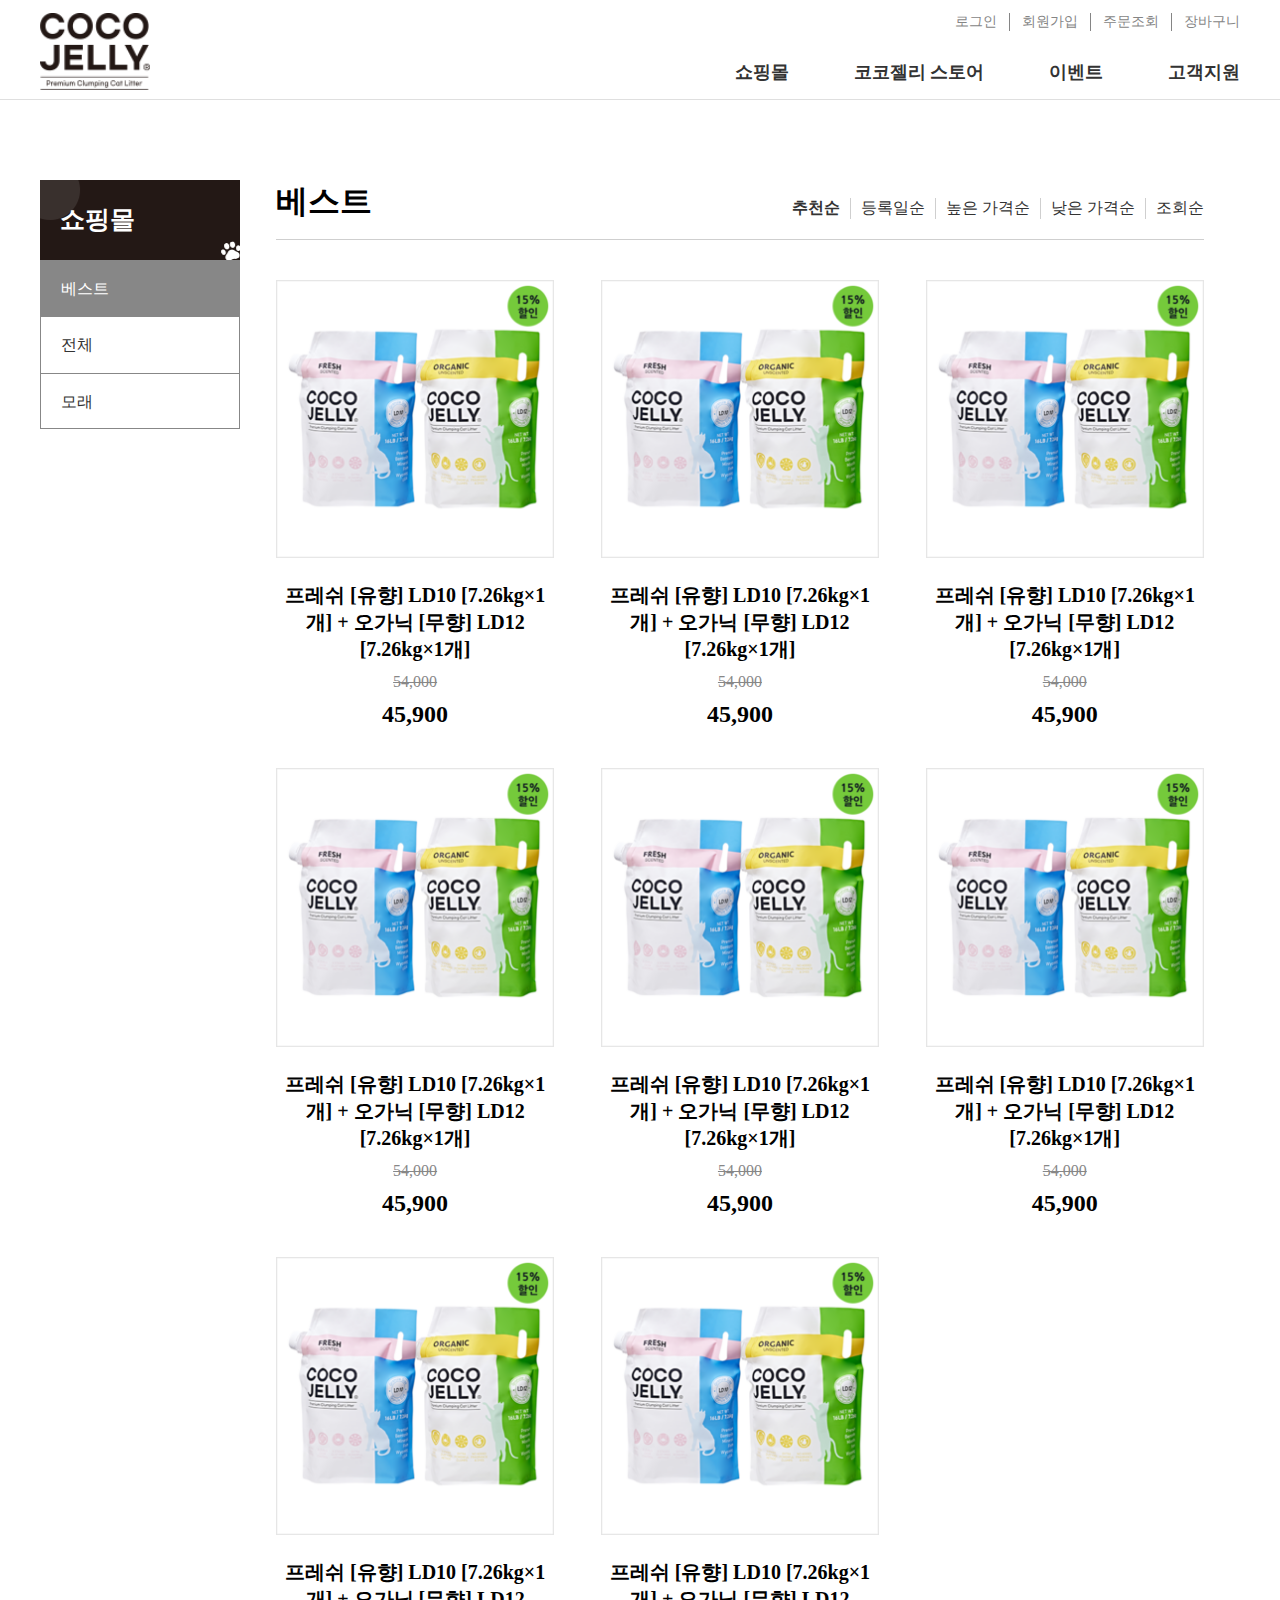
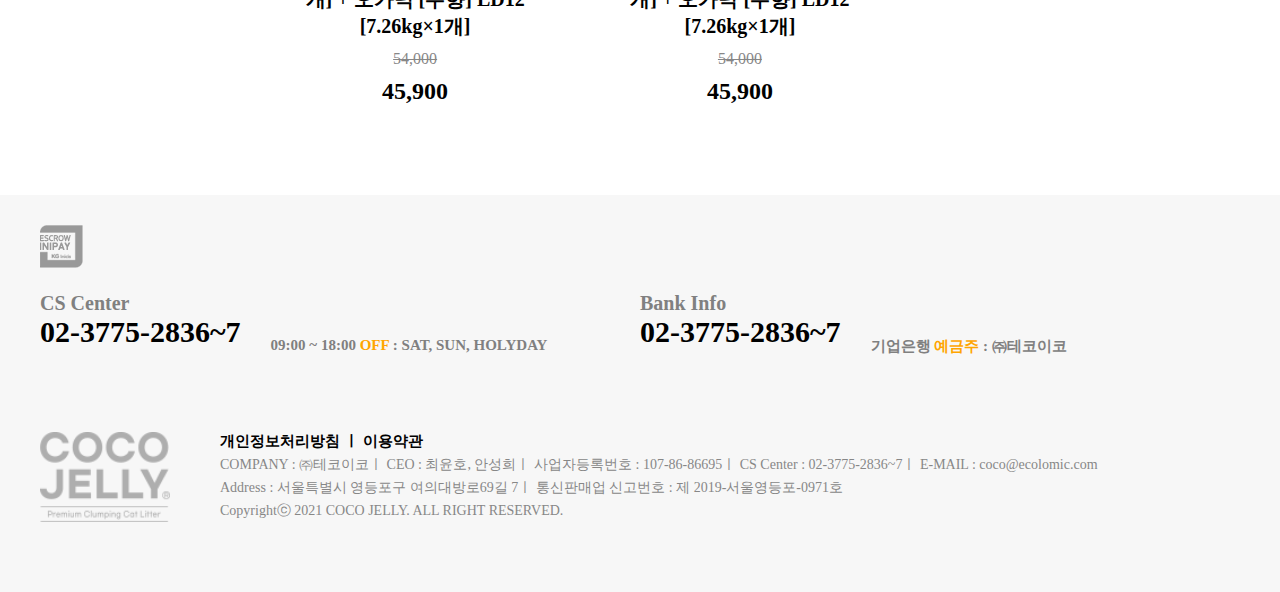
==== sub1.html @ 8d36a0b7 "Initial commit" ====
<!DOCTYPE html>
<html lang="ko">
<head>
    <meta charset="UTF-8">
    <meta http-equiv="X-UA-Compatible" content="IE=edge">
    <meta name="viewport" content="width=device-width, initial-scale=1.0">
    <title>Document</title>
    <link rel="stylesheet" href="css/sub1.css">
    <link rel="stylesheet" href="css/common.css">
    <script src="https://ajax.aspnetcdn.com/ajax/jQuery/jquery-3.6.0.min.js"></script>
</head>
<body>
    <!-- 헤더 -->
    <header>
        <div class="header_Outside">
            <!-- 로고 및 메뉴 -->
            <div class="logo_Outside">
                <h1><a href="index.html"><img class="logo" src="img/헤더/header_logo.png" alt=""></a></h1>
            </div>

            <nav>
                <!-- 로그인 -->
                <div class="log">
                    <ul class="log_button">
                        <li><a href="#">로그인</a></li>
                        <li><a href="#">회원가입</a></li>
                        <li><a href="#">주문조회</a></li>
                        <li><a href="#">장바구니</a></li>
                    </ul>
                </div>

                <!-- 메인 nav -->
                <div class="main_nav">
                    <a href="#" class="cart">
                        <img src="img/헤더/basket_mini.png" alt="cart">
                    </a>
                    <img class="Mobile_nav" src="img/헤더/icon_menu.png" alt="">
                    <ul class="main_nav_button">
                        <li class="Shoppingmall_button"><a href="#">쇼핑몰</a></li>
                        <li class="Story_button"><a href="#">코코젤리 스토어</a></li>
                        <li class="Event_button"><a href="#">이벤트</a></li>
                        <li class="client_button"><a href="#">고객지원</a></li>
                    </ul>
                </div>
            </nav>
        </div>
        <div class="sub_nav_Outside">
            <div class="sub_nav">
                <ul class="Shoppingmall">
                    <li><a href="#">베스트</a></li>
                    <li><a href="#">전체</a></li>
                    <li><a href="#">모래</a></li>
                </ul>
                <ul class="Story">
                    <li><a href="#">브랜드 소개</a></li>
                    <li><a href="#">제품 소개</a></li>
                </ul>
                <ul class="Event">
                    <li><a href="#">진행중인 이벤트</a></li>
                    <li><a href="#">지난 이벤트</a></li>
                </ul>
                <ul class="client">
                    <li><a href="#">공지사항</a></li>
                    <li><a href="#">FAQ</a></li>
                    <li><a href="#">Q&A</a></li>
                </ul>
            </div>
        </div>
        <div class="Mobile_subnav_bg">
            
        </div>
        <div class="Mobile_subnav">
            <div class="Mobile_subnav_header">
                <p>회원님 환영합니다</p><button><img src="img/헤더/icon_close.png" alt="닫기"></button>
            </div>
            <div class="Mobile_log">
                <ul>
                    <!-- 로그인 -->
                    <li><a href="#">로그인</a></li>
                    <!-- 회원가입 -->
                    <li><a href="#">회원가입</a></li>
                    <!-- 주문조회 -->
                    <li><a href="#">주문조회</a></li>
                    <!-- 장바구니 -->
                    <li><a href="#">장바구니</a></li>
                </ul>
            </div>
            <div class="Mobile_menu">
                <ul>
                    <li>
                        <div>쇼핑몰</div>
                        <ul>
                            <li><a href="#">베스트</a></li>
                            <li><a href="#">전체</a></li>
                            <li><a href="#">모래</a></li>
                        </ul>
                    </li>
                    <li>
                        <div>코코젤리 스토리</div>
                        <ul>
                            <li><a href="#">브랜드 소개</a></li>
                            <li><a href="#">제품소개</a></li>
                        </ul>
                    </li>
                    <li>
                        <div>이벤트</div>
                        <ul>
                            <li><a href="#">진행중인 이벤트</a></li>
                            <li><a href="#">지난 이벤트</a></li>
                        </ul>
                    </li>
                    <li>
                        <div>고객지원</div>
                        <ul>
                            <li><a href="#">공지사항</a></li>
                            <li><a href="#">FAQ</a></li>
                            <li><a href="#">Q&A</a></li>
                        </ul>
                    </li>
                </ul>
            </div>
        </div>
        <!-- 모바일 스크립트 -->
        <script>
            $(function(){
                // 모바일 메뉴 버튼
                $('.Mobile_menu div').click(function(){
                    $(this).siblings('ul').slideToggle();
                });
                
                // 모바일 메뉴 나오기
                $('.Mobile_nav').click(function(){
                    $('.Mobile_subnav_bg').fadeIn();
                    $('.Mobile_subnav').fadeIn();
                });
                // 모바일 메뉴 닫기
                $('img[alt="닫기"]').click(function(){
                    $('.Mobile_subnav_bg').fadeOut();
                    $('.Mobile_subnav').fadeOut();
                });
            });
        </script>
        <script>
            $(function(){

                // 서브nav 버튼
                $('.Shoppingmall_button, .Shoppingmall').mouseover(function(){
                    $('.Shoppingmall').stop().slideDown(0);
                    $('.sub_nav_Outside').stop().slideDown();
                });
                $('.Shoppingmall_button, .Shoppingmall').mouseout(function(){
                    $('.Shoppingmall').stop().slideUp(0);
                    $('.sub_nav_Outside').stop().slideUp();
                });
                $('.Story_button, .Story').mouseover(function(){
                    $('.Story').stop().slideDown(0);
                    $('.sub_nav_Outside').stop().slideDown();
                });
                $('.Story_button, .Story').mouseout(function(){
                    $('.Story').stop().slideUp(0);
                    $('.sub_nav_Outside').stop().slideUp();
                });
                $('.Event_button, .Event').mouseover(function(){
                    $('.Event').stop().slideDown(0);
                    $('.sub_nav_Outside').stop().slideDown();
                });
                $('.Event_button, .Event').mouseout(function(){
                    $('.Event').stop().slideUp(0);
                    $('.sub_nav_Outside').stop().slideUp();
                });
                $('.client_button, .client').mouseover(function(){
                    $('.client').stop().slideDown(0);
                    $('.sub_nav_Outside').stop().slideDown();
                });
                $('.client_button, .client').mouseout(function(){
                    $('.client').stop().slideUp(0);
                    $('.sub_nav_Outside').stop().slideUp();
                });
            });
        </script>
    </header>
    <div class="bodyALL">
        <!-- 왼쪽 영역 -->
        <div class="leftarea">
            <div class="formWrapclearfix">
                <div class="formWrapclearfix_title">
                    쇼핑몰
                </div>
                <div class="formWrapclearfix_button">
                    <ul>
                        <li><a href="#" class="on">베스트</a></li>
                        <li><a href="#">전체</a></li>
                        <li><a href="#">모래</a></li>
                    </ul>
                </div>
            </div>
        </div>
        <!-- 오른쪽 영역 -->
        <div class="rightarea">
            <div class="bast">
                <div class="bast_title">
                    <h2>베스트</h2>
                    <span>
                        정렬순
                        <img src="img/방향/p_slide_prev - 복사본.png" alt="">
                    </span>
                    <ul>
                        <li><a href="#" class="on">추천순</a></li>
                        <li><a href="#">등록일순</a></li>
                        <li><a href="#">높은 가격순</a></li>
                        <li><a href="#">낮은 가격순</a></li>
                        <li><a href="#">조회순</a></li>
                    </ul>
                    <script>
                        $(function(){
                            $('.bast_title span').click(function(){
                                $('.bast_title ul').slideToggle();
                            });
                        });
                    </script>
                </div>
                <div class="bast_product">
                    <ul>
                        <li>
                            <div class="product_photo">
                                <a href="#">
                                    <img src="img/sub1/product/d5ae1875093b0bee1b6109200a442412_water__c0_w280_h280.png" alt="">
                                    <div class="product_border">
                                        <img src="img/sub1/icon_like.png" alt="장바구니 담기">
                                    </div>
                                </a>
                                
                            </div>
                            <div class="product_text">
                                <span class="product_title">
                                    <h5>
                                        프레쉬 [유향] LD10 [7.26kg×1개] + 오가닉 [무향] LD12 [7.26kg×1개]
                                    </h5>
                                </span>
                                <span class="listprice">54,000</span>
                                <span class="discountprice">45,900</span>
                            </div>
                        </li>
                        <li>
                            <div class="product_photo">
                                <a href="#">
                                    <img src="img/sub1/product/d5ae1875093b0bee1b6109200a442412_water__c0_w280_h280.png" alt="">
                                    <div class="product_border">
                                        <img src="img/sub1/icon_like.png" alt="장바구니 담기">
                                    </div>
                                </a>
                                
                            </div>
                            <div class="product_text">
                                <span class="product_title">
                                    <h5>
                                        프레쉬 [유향] LD10 [7.26kg×1개] + 오가닉 [무향] LD12 [7.26kg×1개]
                                    </h5>
                                </span>
                                <span class="listprice">54,000</span>
                                <span class="discountprice">45,900</span>
                            </div>
                        </li>
                        <li>
                            <div class="product_photo">
                                <a href="#">
                                    <img src="img/sub1/product/d5ae1875093b0bee1b6109200a442412_water__c0_w280_h280.png" alt="">
                                    <div class="product_border">
                                        <img src="img/sub1/icon_like.png" alt="장바구니 담기">
                                    </div>
                                </a>
                                
                            </div>
                            <div class="product_text">
                                <span class="product_title">
                                    <h5>
                                        프레쉬 [유향] LD10 [7.26kg×1개] + 오가닉 [무향] LD12 [7.26kg×1개]
                                    </h5>
                                </span>
                                <span class="listprice">54,000</span>
                                <span class="discountprice">45,900</span>
                            </div>
                        </li>
                        <li>
                            <div class="product_photo">
                                <a href="#">
                                    <img src="img/sub1/product/d5ae1875093b0bee1b6109200a442412_water__c0_w280_h280.png" alt="">
                                    <div class="product_border">
                                        <img src="img/sub1/icon_like.png" alt="장바구니 담기">
                                    </div>
                                </a>
                                
                            </div>
                            <div class="product_text">
                                <span class="product_title">
                                    <h5>
                                        프레쉬 [유향] LD10 [7.26kg×1개] + 오가닉 [무향] LD12 [7.26kg×1개]
                                    </h5>
                                </span>
                                <span class="listprice">54,000</span>
                                <span class="discountprice">45,900</span>
                            </div>
                        </li>
                        <li>
                            <div class="product_photo">
                                <a href="#">
                                    <img src="img/sub1/product/d5ae1875093b0bee1b6109200a442412_water__c0_w280_h280.png" alt="">
                                    <div class="product_border">
                                        <img src="img/sub1/icon_like.png" alt="장바구니 담기">
                                    </div>
                                </a>
                                
                            </div>
                            <div class="product_text">
                                <span class="product_title">
                                    <h5>
                                        프레쉬 [유향] LD10 [7.26kg×1개] + 오가닉 [무향] LD12 [7.26kg×1개]
                                    </h5>
                                </span>
                                <span class="listprice">54,000</span>
                                <span class="discountprice">45,900</span>
                            </div>
                        </li>
                        <li>
                            <div class="product_photo">
                                <a href="#">
                                    <img src="img/sub1/product/d5ae1875093b0bee1b6109200a442412_water__c0_w280_h280.png" alt="">
                                    <div class="product_border">
                                        <img src="img/sub1/icon_like.png" alt="장바구니 담기">
                                    </div>
                                </a>
                                
                            </div>
                            <div class="product_text">
                                <span class="product_title">
                                    <h5>
                                        프레쉬 [유향] LD10 [7.26kg×1개] + 오가닉 [무향] LD12 [7.26kg×1개]
                                    </h5>
                                </span>
                                <span class="listprice">54,000</span>
                                <span class="discountprice">45,900</span>
                            </div>
                        </li>
                        <li>
                            <div class="product_photo">
                                <a href="#">
                                    <img src="img/sub1/product/d5ae1875093b0bee1b6109200a442412_water__c0_w280_h280.png" alt="">
                                    <div class="product_border">
                                        <img src="img/sub1/icon_like.png" alt="장바구니 담기">
                                    </div>
                                </a>
                                
                            </div>
                            <div class="product_text">
                                <span class="product_title">
                                    <h5>
                                        프레쉬 [유향] LD10 [7.26kg×1개] + 오가닉 [무향] LD12 [7.26kg×1개]
                                    </h5>
                                </span>
                                <span class="listprice">54,000</span>
                                <span class="discountprice">45,900</span>
                            </div>
                        </li>
                        <li>
                            <div class="product_photo">
                                <a href="#">
                                    <img src="img/sub1/product/d5ae1875093b0bee1b6109200a442412_water__c0_w280_h280.png" alt="">
                                    <div class="product_border">
                                        <img src="img/sub1/icon_like.png" alt="장바구니 담기">
                                    </div>
                                </a>
                                
                            </div>
                            <div class="product_text">
                                <span class="product_title">
                                    <h5>
                                        프레쉬 [유향] LD10 [7.26kg×1개] + 오가닉 [무향] LD12 [7.26kg×1개]
                                    </h5>
                                </span>
                                <span class="listprice">54,000</span>
                                <span class="discountprice">45,900</span>
                            </div>
                        </li>
                    </ul>
                    <script>
                        $(function(){
                            $('.product_photo').mouseover(function(){
                                $(this).children('a').children('.product_border').stop().fadeIn(100);
                            });
                            $('.product_photo').mouseout(function(){
                                $(this).children('a').children('.product_border').stop().fadeOut(100);
                            });
                        });
                    </script>
                </div>
            </div>
        </div>
    </div>
    <!-- 푸터 -->
    <footer>
        <!-- 이니페이 -->
        <div class="escrow_wrap">
            <img src="img/푸터/escrow.png" alt="클릭하시면 이니시스 결제시스템의 유효성을 확인하실 수 있습니다."
            onclick="javascript:window.open('https://mark.inicis.com/mark/escrow_popup_v3.php?mid=cocojelly0','mark','scrollbars=no,resizable=no,width=565,height=683');">
        </div>
        <!-- 전화번호 -->
        <div class="telephonenumber">
            <div class="CSCenter">
                <h3>CS Center</h3>
                <div class="CSCenter_text">
                    <p class="number">02-3775-2836~7</p>
                    <p class="sub">09:00 ~ 18:00 <span>OFF</span> : SAT, SUN, HOLYDAY</p>
                </div>
            </div>
            <div class="BankInfo">
                <h3>Bank Info</h3>
                <div class="BankInfo_text">
                    <p class="number">02-3775-2836~7</p>
                    <p class="sub">기업은행 <span>예금주</span> : ㈜테코이코</p>
                </div>
            </div>
        </div>
        <!-- 기업정보 -->
        <div class="Enterprise">
            <div class="footerlogo">
                <img src="img/푸터/footer_logo.png" alt="">
            </div>
            <div class="information">
                <p class="policy">개인정보처리방침 ㅣ 이용약관</p>
                <p class="informations">COMPANY : ㈜테코이코ㅣ CEO : 최윤호, 안성희ㅣ 사업자등록번호 : 107-86-86695ㅣ CS Center : 02-3775-2836~7ㅣ E-MAIL : coco@ecolomic.com</p>
                <p class="address">Address : 서울특별시 영등포구 여의대방로69길 7ㅣ 통신판매업 신고번호 : 제 2019-서울영등포-0971호</p>
                <p class="email">Copyrightⓒ 2021 COCO JELLY. ALL RIGHT RESERVED.</p>
            </div>
        </div>
    </footer>
</body>
</html>
---- css/sub1.css ----
@media(max-width:770px){
    .bodyALL{width: 90%;height: auto;margin: 0 auto;display: flex;flex-direction:column;
    margin-top: 50px;margin-bottom: 50px;}
    /* 왼쪽 영역 */
    .leftarea{width:100%;}
    .formWrapclearfix{width:100%;}
    .formWrapclearfix_title{width: 100%;height: 80px;font-weight: bold;text-align: center;
    line-height: 80px;font-size: 22px;padding-left: 20px;margin-bottom: 10px;}
    .formWrapclearfix_button{width: 100%;}
    .formWrapclearfix_button ul{display: flex;flex-direction: row;}
    .formWrapclearfix_button .on{border-bottom: 3px solid black;}
    .formWrapclearfix_button li{width: 33.33%;height:56.25px;text-align: center;
    line-height: 56.25px;color: #878787;cursor: pointer;}
    .formWrapclearfix_button li a{display: block;width: 100%;height: 100%;padding-left: 20px;border-bottom: solid 1px #cfcfcf;}


    /* 오른쪽 영역 */
    .rightarea{width: 100%;}
    .bast{width: 100%;height: 100%;}
    .bast_title{width: 100%;position: relative;border-bottom: solid 1px #cfcfcf;
    margin-bottom: 40px;text-align:right;}
    .bast_title h2{display: none;}
    .bast_title span{width: 25vw;line-height: 7vw;margin: 5.208vw 0;border:2px solid #cfcfcf;
    display: inline-block;font-size: 2vw;text-align: center;cursor: pointer; color: #878787;}
    .bast_title span img{width: 2.5vw;margin-left: 8vw;}
    .bast_title ul{display: flex;flex-direction: column; position: absolute;right: 0;top: 125px;
    width: 25vw;z-index: 5;background-color: white;display: none;}
    .bast_title ul li{padding: 0 10px;font-size: 2.3vw;border: solid 2px #cfcfcf;border-style: none solid solid solid;
    text-align: center;line-height: 5vw;}
    .bast_title ul li:first-of-type{border-style: solid;}
    .bast_title ul li a{display: block;width: 100%;height: 100%;color: #878787;}

    .bast_product{width: 100%;}
    .bast_product ul{width: 100%;display: flex;flex-direction: row;flex-wrap: wrap;}
    .bast_product ul li{width: 47.5%; margin-bottom: 40px;}
    .bast_product ul li:not(:nth-of-type(2n-1)) {margin-left: 5%;}

    /* 상품박스 */
    .product_photo{position: relative;}
    .product_border{position: absolute;top: 0;width: 100%;height: 100%;display:none;border: solid black 3px;}
    .product_border img[alt="장바구니 담기"]{width: 60px;height: 60px; bottom: 20px;right: 20px; position: absolute;
    background: none;}
    .product_photo img{width: 100%;}
    .product_text{display: flex;flex-direction: column;}
    .product_text h5{font-size:17px;margin-top: 20px;text-align: center;}
    .listprice{font-size: 16px;color: #878787;text-align: center;text-decoration: line-through;
    margin: 10px 0;}
    .discountprice{text-align: center;font-weight: bold;font-size: 24px;}

}


@media(min-width:771px) and (max-width:960px){
.bodyALL{width: 90%;height: auto;margin: 0 auto;display: flex;flex-direction:column;
margin-top: 50px;margin-bottom: 50px;}
/* 왼쪽 영역 */
.leftarea{width:100%;}
.formWrapclearfix{width:100%;}
.formWrapclearfix_title{width: 100%;height: 80px;font-weight: bold;text-align: center;
line-height: 80px;font-size: 22px;padding-left: 20px;margin-bottom: 10px;}
.formWrapclearfix_button{width: 100%;}
.formWrapclearfix_button ul{display: flex;flex-direction: row;}
.formWrapclearfix_button .on{border-bottom: 3px solid black;}
.formWrapclearfix_button li{width: 33.33%;height:56.25px;text-align: center;
line-height: 56.25px;color: #878787;cursor: pointer;}
.formWrapclearfix_button li a{display: block;width: 100%;height: 100%;padding-left: 20px;border-bottom: solid 1px #cfcfcf;}


/* 오른쪽 영역 */
.rightarea{width: 100%;}
.bast{width: 100%;height: 100%;}
.bast_title{width: 100%;position: relative;border-bottom: solid 1px #cfcfcf;
margin-bottom: 40px;text-align: right;}
.bast_title h2{display: none;}
.bast_title span{width: 25vw;line-height: 7vw;margin: 5.208vw 0;border:2px solid #cfcfcf;
display: inline-block;font-size: 2vw;text-align: center;cursor: pointer; color: #878787;}
.bast_title span img{width: 2.5vw;margin-left: 8vw;}
.bast_title ul{display: flex;flex-direction: column; position: absolute;right: 0;top: 125px;
width: 25vw;z-index: 5;background-color: white;display: none;}
.bast_title ul li{padding: 0 10px;font-size: 2.3vw;border: solid 2px #cfcfcf;border-style: none solid solid solid;
text-align: center;line-height: 5vw;}
.bast_title ul li:first-of-type{border-style: solid;}
.bast_title ul li a{display: block;width: 100%;height: 100%;color: #878787;}

.bast_product{width: 100%;}
.bast_product ul{width: 100%;display: flex;flex-direction: row;flex-wrap: wrap;}
.bast_product ul li{width: 30%; margin-bottom: 40px;}
.bast_product ul li:not(:nth-of-type(3n-2)) {margin-left: 5%;}

/* 상품박스 */
.product_photo{position: relative;}
.product_border{position: absolute;top: 0;width: 100%;height: 100%;display:none;border: solid black 3px;}
.product_border img[alt="장바구니 담기"]{width: 60px;height: 60px; bottom: 20px;right: 20px; position: absolute;
background: none;}
.product_photo img{width: 100%;}
.product_text{display: flex;flex-direction: column;}
.product_text h5{font-size:20px;margin-top: 20px;text-align: center;}
.listprice{font-size: 16px;color: #878787;text-align: center;text-decoration: line-through;
margin: 10px 0;}
.discountprice{text-align: center;font-weight: bold;font-size: 24px;}

}


@media(min-width:961px) and (max-width:1200px){
 .bodyALL{width: 90%;height: auto;margin: 0 auto;display: flex;flex-direction:column;
margin-top: 50px;margin-bottom: 50px;}
/* 왼쪽 영역 */
.leftarea{width:100%;}
.formWrapclearfix{width:100%;}
.formWrapclearfix_title{width: 100%;height: 80px;font-weight: bold;text-align: center;
line-height: 80px;font-size: 22px;padding-left: 20px;margin-bottom: 10px;}
.formWrapclearfix_button{width: 100%;}
.formWrapclearfix_button ul{display: flex;flex-direction: row;}
.formWrapclearfix_button .on{border-bottom: 3px solid black;}
.formWrapclearfix_button li{width: 33.33%;height:56.25px;text-align: center;
line-height: 56.25px;color: #878787;cursor: pointer;}
.formWrapclearfix_button li a{display: block;width: 100%;height: 100%;padding-left: 20px;border-bottom: solid 1px #cfcfcf;}


/* 오른쪽 영역 */
.rightarea{width: 100%;}
.bast{width: 100%;height: 100%;}
.bast_title{width: 100%;position: relative;border-bottom: solid 1px #cfcfcf;
margin-bottom: 40px;text-align: right;}
.bast_title h2{display: none;}
.bast_title span{width: 25vw;line-height: 7vw;margin: 5.208vw 0;border:2px solid #cfcfcf;
display: inline-block;font-size: 20px;text-align: center;cursor: pointer; color: #878787;}
.bast_title span img{width: 25px;margin-left: 8vw;}
.bast_title ul{display: flex;flex-direction: column; position: absolute;right: 0;top: 125px;
width: 25vw;z-index: 5;background-color: white;display: none;}
.bast_title ul li{padding: 0 10px;font-size: 2.3vw;border: solid 2px #cfcfcf;border-style: none solid solid solid;
text-align: center;line-height: 5vw;}
.bast_title ul li:first-of-type{border-style: solid;}
.bast_title ul li a{display: block;width: 100%;height: 100%;color: #878787;}

.bast_product{width: 100%;}
.bast_product ul{width: 100%;display: flex;flex-direction: row;flex-wrap: wrap;}
.bast_product ul li{width: 30%; margin-bottom: 40px;}
.bast_product ul li:not(:nth-of-type(3n-2)) {margin-left: 5%;}

/* 상품박스 */
.product_photo{position: relative;}
.product_border{position: absolute;top: 0;width: 100%;height: 100%;display:none;border: solid black 3px;}
.product_border img[alt="장바구니 담기"]{width: 60px;height: 60px; bottom: 20px;right: 20px; position: absolute;
background: none;}
.product_photo img{width: 100%;}
.product_text{display: flex;flex-direction: column;}
.product_text h5{font-size:20px;margin-top: 20px;text-align: center;}
.listprice{font-size: 16px;color: #878787;text-align: center;text-decoration: line-through;
margin: 10px 0;}
.discountprice{text-align: center;font-weight: bold;font-size: 24px;}

}

@media(min-width:1201px){
    
.bodyALL{width: 1200px;height: auto;margin: 0 auto;display: flex;flex-direction:row;
margin-top: 80px;margin-bottom: 50px;}
/* 왼쪽 영역 */
.leftarea{width:16.66%;}
.formWrapclearfix{width:100%;}
.formWrapclearfix_title{width: 100%;height: 80px;color: white;font-weight: bold;
line-height: 80px;font-size: 25px;padding-left: 20px;background-image: url(../img/sub1/formWrapclearfix/guest_topimg.png);}
.formWrapclearfix_button{width: 100%;}
.formWrapclearfix_button .on{background-color:#878787;color: white;}
.formWrapclearfix_button li{width: 100%;height:56.25px;border: solid 1px #878787; border-style: solid solid none solid;
line-height: 56.25px;color: #878787;cursor: pointer;}
.formWrapclearfix_button li:last-of-type{border-style: solid solid;}
.formWrapclearfix_button li a{display: block;width: 100%;height: 100%;padding-left: 20px}


/* 오른쪽 영역 */
.rightarea{width: 80.34%;padding-left: 3%;}
.bast{width: 100%;height: 100%;}
.bast_title{width: 100%;height:60px;position: relative;border-bottom: solid 1px #cfcfcf;
margin-bottom: 40px;}
.bast_title h2{font-size: 32px;font-weight: bold;}
.bast_title ul{display: flex;flex-direction: row; position: absolute;right: 0;bottom: 20px;}
.bast_title ul li{padding: 0 10px;font-size: 16px;border-right: solid 1px #cfcfcf;}
.bast_title ul li:last-of-type{padding-right: 0;border: none;}
.bast_title ul li .on{font-weight: bold;}
.bast_title span{display: none;}

.bast_product{width: 100%;}
.bast_product ul{width: 100%;display: flex;flex-direction: row;flex-wrap: wrap;}
.bast_product ul li{width: 30%; margin-bottom: 40px;}
.bast_product ul li:not(:nth-of-type(3n-2)) {margin-left: 5%;}

/* 상품박스 */
.product_photo{position: relative;}
.product_border{position: absolute;top: 0;width: 100%;height: 100%;display:none;border: solid black 3px;}
.product_border img[alt="장바구니 담기"]{width: 60px;height: 60px; bottom: 20px;right: 20px; position: absolute;
background: none;}
.product_photo img{width: 100%;}
.product_text{display: flex;flex-direction: column;}
.product_text h5{font-size:20px;margin-top: 20px;text-align: center;}
.listprice{font-size: 16px;color: #878787;text-align: center;text-decoration: line-through;
margin: 10px 0;}
.discountprice{text-align: center;font-weight: bold;font-size: 24px;}


}
---- css/common.css ----
@media(max-width:770px){
    header{width: 100%;height: 50px;border-bottom: solid 1px #dfdfdf;}
    .header_Outside{width: 100%;height: 100%; display: flex;flex-direction: row;margin: 0 auto;
    justify-content: space-between;padding: 0 20px;}
    /* 로고 */
    .logo_Outside{height: 100%;width: auto;margin-top: 7px;}
    .logo_Outside h1{float: left;display: block;}
    .logo{width: 50px;}
    /* 네비게이션 */
    nav{width: auto;height: 100%;}
    /* 로그인 */
    .log{height: 45px;padding-top: 13px;display: none;}
    /* 메인nav */
    .main_nav{height: 100%;display: flex;flex-direction: row;align-items: center;}
    .main_nav_button{display: none;}
    .main_nav_button li{float: left;margin-left: 65px;font-size: 18px;font-weight: bold;}
    .main_nav .cart{margin-bottom: -5px;margin-right: 20px;}
    .main_nav .cart img{height: 25px;}
    .main_nav .Mobile_nav{height: 20px;cursor: pointer;}
     /* 모바일 nav */
     .Mobile_subnav{position: absolute;right: 0;top: 0;z-index: 3;background-color: #f8f8f8;
    width: 83%;padding: 20px 0;height: auto;color: #444;font-weight: 600;}
    .Mobile_subnav_header{display: flex;flex-direction: row;justify-content: space-between;
    padding: 5px 17px;}
    .Mobile_subnav_header p{font-size: 13px;}
    .Mobile_subnav_header button{width: 18px;height: 18px;border: none;cursor: pointer;}
    .Mobile_subnav_header button img{width: 100%;height: 100%;}
    .Mobile_log{width: 100%;height: auto;padding:25px 17px;}
    .Mobile_log ul{width: 100%;height: 100%;display: flex;flex-direction: row;align-content: space-between;
    flex-wrap: wrap;}
    .Mobile_log ul li{width: 50%;height: 40px;border: solid black 1px;line-height: 40px;
    text-align: center;font-size: 13px;}
    .Mobile_log ul li a{display: block;width: 100%;height: 100%;}
    .Mobile_log ul li:first-of-type{border-bottom: none;border-right: none;}
    .Mobile_log ul li:nth-last-of-type(3){border-bottom: none;}
    .Mobile_log ul li:nth-last-of-type(2){border-right: none;}
    .Mobile_menu li div{width: 100%;height: 55px;border-top: 1px solid gray;line-height: 55px;padding-left: 20px;}
    .Mobile_menu ul{width: 100%;height:auto;}
    .Mobile_menu ul ul li{width: 100%;height: 55px;line-height: 55px;background-color: #333;}
    .Mobile_menu ul ul a{display: block;width: 100%;height: 100%;color: white;padding-left: 30px;font-size: 14px;}
    .Mobile_subnav_bg{position: absolute;top: 0;width: 100%;height: 100%;background-color: #333;
        opacity: 0.8;z-index: 1;}

    .Mobile_subnav{display: none;}
    .Mobile_subnav_bg{display: none;}
    .Mobile_menu ul ul{display: none;}
    /* 서브nav */
    .sub_nav_Outside{height: 60px;width: 100%;background-color: #333;position: absolute;
    top:100px;display:none;z-index: 1;}


    
    /* 푸터 */
    footer{padding: 0 30px;padding-top: 30px;background-color: #f7f7f7;}
    .escrow_wrap{padding-bottom: 20px;width:43px;margin: 0 auto;}
    .telephonenumber{width: 100%;height: auto;display: flex;flex-direction:column;margin: 0 auto;
    text-align: center;}
    .CSCenter{width: 100%;height: 50%;margin-bottom: 50px;}
    .CSCenter_text{display: flex;flex-direction:column;}
    .BankInfo{width: 100%;height: 50%;}
    .BankInfo_text{display: flex;flex-direction: column;margin-bottom: 30px;}
    .telephonenumber h3{font-size: 20px;font-weight: bold;color: gray;}
    .telephonenumber .number{font-size:30px;margin-right: 30px;font-weight: bold;}
    .telephonenumber .sub{font-size: 15px;padding-top: 10px;color: gray;font-weight: bold;}
    .telephonenumber .sub span{color: orange;}
    
    .Enterprise{width:100%;height:auto;display: flex;flex-direction:column;margin: 0 auto;
    padding: 40px 0;}
    .footerlogo{width:auto;height: 100%;padding-right: 20px;margin-bottom: 30px;}
    .footerlogo img{width: 130px;margin:  0 auto; display: block;}
    .information{width: 100%;height: 100%;font-size: 14px;color: #878787;text-align: center;}
    .information p{margin-bottom: 5px;}
    .information p:last-of-type{margin-bottom:0;}
    .policy{font-size: 15px;color: black;font-weight: bold;}
}


@media(min-width:771px) and (max-width:960px){
    header{width: 100%;height: 100px;position: relative;border-bottom: solid 1px #dfdfdf;}
    .header_Outside{width: 100%;height: 100%; display: flex;flex-direction: row;margin: 0 auto;
    justify-content: space-between;padding: 0 30px;}
    /* 로고 */
    .logo_Outside{height: 100%;width: auto;}
    .logo_Outside h1{float: left;display: block;margin-top: 13px;}
    .logo{width: 110px;}
    /* 네비게이션 */
    nav{width: auto;height: 100%;}
    /* 로그인 */
    .log{height: 45px;padding-top: 13px;}
    .log_button{height: 100%;float: right;}
    .log_button li{float: left;padding: 0 12px;font-size: 14px;border-right: 1px solid rgb(133, 133, 133);}
    .log_button li:last-of-type{border: none;padding-right: 0px;}
    .log_button li a{color: rgb(133, 133, 133);}
    /* 모바일용 메뉴 */
    .Mobile_subnav{display: none;}
    .Mobile_subnav_bg{display: none;}
    .Mobile_nav{display: none;}
    .cart{display: none;}
        
    /* 메인nav */
    .main_nav{height: 55px;line-height: 55px;}
    .main_nav_button li{float: left;margin-left: 65px;font-size: 18px;font-weight: bold;}
    
    /* 서브nav */
    .sub_nav_Outside{height: 60px;width: 100%;background-color: #333;position: absolute;
    top:100px;display:none;z-index: 1;}
    .sub_nav_Outside ul{width:auto;height: 100%;display: none;line-height: 60px;}
    .sub_nav_Outside li{float: left;font-size: 16px;font-weight: bold;padding-right: 50px;}
    .sub_nav_Outside li:last-of-type{padding-right: 0;}
    .sub_nav_Outside a{color: white;}
    .sub_nav_Outside .Shoppingmall{position: absolute;right: 270px;padding: 0 50px}
    .sub_nav_Outside .Story{position: absolute;right: 150px;padding: 0 50px;}
    .sub_nav_Outside .Event{position: absolute;right: 0;padding: 0 50px;}
    .sub_nav_Outside .client{position: absolute; right: 0;padding: 0 50px;}
    
  
    /* 푸터 */
    footer{padding: 0 30px;padding-top: 30px;background-color: #f7f7f7;}
    .escrow_wrap{padding-bottom: 20px;width: 100%;margin: 0 auto;}
    .telephonenumber{width: 100%;height: 100px;display: flex;flex-direction: row;margin: 0 auto;}
    .CSCenter{width: 50%;height: 100%;}
    .CSCenter_text{display: flex;flex-direction:column;}
    .BankInfo{width: 50%;height: 100%;}
    .BankInfo_text{display: flex;flex-direction: column;}
    .telephonenumber h3{font-size: 20px;font-weight: bold;color: gray;}
    .telephonenumber .number{font-size:30px;margin-right: 30px;font-weight: bold;}
    .telephonenumber .sub{font-size: 15px;padding-top: 10px;color: gray;font-weight: bold;}
    .telephonenumber .sub span{color: orange;}
    
    .Enterprise{width:100%;height:auto;display: flex;flex-direction: row;margin: 0 auto;
    padding: 40px 0;}
    .footerlogo{width:auto;height: 100%;padding-right: 20px;}
    .footerlogo img{width: 130px;}
    .information{width: 85%;height: 100%;font-size: 14px;color: #878787;}
    .information p{margin-bottom: 5px;}
    .information p:last-of-type{margin-bottom:0;}
    .policy{font-size: 15px;color: black;font-weight: bold;}
}


@media(min-width:961px) and (max-width:1200px){
    header{width: 100%;height: 100px;position: relative;border-bottom: solid 1px #dfdfdf;}
    .header_Outside{width: 100%;height: 100%; display: flex;flex-direction: row;margin: 0 auto;
    justify-content: space-between;padding: 0 30px;}
    /* 로고 */
    .logo_Outside{height: 100%;width: auto;}
    .logo_Outside h1{float: left;display: block;margin-top: 13px;}
    .logo{width: 110px;}
    /* 네비게이션 */
    nav{width: auto;height: 100%;}
    /* 로그인 */
    .log{height: 45px;padding-top: 13px;}
    .log_button{height: 100%;float: right;}
    .log_button li{float: left;padding: 0 12px;font-size: 14px;border-right: 1px solid rgb(133, 133, 133);}
    .log_button li:last-of-type{border: none;padding-right: 0px;}
    .log_button li a{color: rgb(133, 133, 133);}
    /* 모바일용 메뉴 */
    .Mobile_subnav{display: none;}
    .Mobile_subnav_bg{display: none;}
    .Mobile_nav{display: none;}
    .cart{display: none;}
    
    /* 메인nav */
    .main_nav{height: 55px;line-height: 55px;}
    .main_nav_button li{float: left;margin-left: 65px;font-size: 18px;font-weight: bold;}
    
    /* 서브nav */
    .sub_nav_Outside{height: 60px;width: 100%;background-color: #333;position: absolute;
    top:100px;display:none;z-index: 1;}
    .sub_nav_Outside ul{width:auto;height: 100%;display: none;line-height: 60px;}
    .sub_nav_Outside li{float: left;font-size: 16px;font-weight: bold;padding-right: 50px;}
    .sub_nav_Outside li:last-of-type{padding-right: 0;}
    .sub_nav_Outside a{color: white;}
    .sub_nav_Outside .Shoppingmall{position: absolute;right: 270px;padding: 0 50px}
    .sub_nav_Outside .Story{position: absolute;right: 150px;padding: 0 50px;}
    .sub_nav_Outside .Event{position: absolute;right: 0;padding: 0 50px;}
    .sub_nav_Outside .client{position: absolute; right: 0;padding: 0 50px;}
 
    
    /* 푸터 */
    footer{padding: 0 30px;padding-top: 30px;background-color: #f7f7f7;}
    .escrow_wrap{padding-bottom: 20px;width: 100%;margin: 0 auto;}
    .telephonenumber{width: 100%;height: 100px;display: flex;flex-direction: row;margin: 0 auto;}
    .CSCenter{width: 50%;height: 100%;}
    .CSCenter_text{display: flex;flex-direction:column;}
    .BankInfo{width: 50%;height: 100%;}
    .BankInfo_text{display: flex;flex-direction: column;}
    .telephonenumber h3{font-size: 20px;font-weight: bold;color: gray;}
    .telephonenumber .number{font-size:30px;margin-right: 30px;font-weight: bold;}
    .telephonenumber .sub{font-size: 15px;padding-top: 10px;color: gray;font-weight: bold;}
    .telephonenumber .sub span{color: orange;}
    
    .Enterprise{width:100%;height:auto;display: flex;flex-direction: row;margin: 0 auto;
    padding: 40px 0;}
    .footerlogo{width:auto;height: 100%;padding-right: 20px;}
    .footerlogo img{width: 130px;}
    .information{width: 85%;height: 100%;font-size: 14px;color: #878787;}
    .information p{margin-bottom: 5px;}
    .information p:last-of-type{margin-bottom:0;}
    .policy{font-size: 15px;color: black;font-weight: bold;}
}

@media(min-width:1201px){
    
header{width: 100%;height: 100px;position: relative;border-bottom: solid 1px #dfdfdf;}
.header_Outside{width: 1200px;height: 100%; display: flex;flex-direction: row;margin: 0 auto;
justify-content: space-between;}
/* 로고 */
.logo_Outside{height: 100%;width: auto;}
.logo_Outside h1{float: left;display: block;margin-top: 13px;}
.logo{width: 110px;}
/* 네비게이션 */
nav{width: auto;height: 100%;}
/* 로그인 */
.log{height: 45px;padding-top: 13px;}
.log_button{height: 100%;float: right;}
.log_button li{float: left;padding: 0 12px;font-size: 14px;border-right: 1px solid rgb(133, 133, 133);}
.log_button li:last-of-type{border: none;padding-right: 0px;}
.log_button li a{color: rgb(133, 133, 133);}
/* 모바일용 메뉴 */
.Mobile_subnav{display: none;}
.Mobile_subnav_bg{display: none;}
.Mobile_nav{display: none;}
.cart{display: none;}
/* 메인nav */
.main_nav{height: 55px;line-height: 55px;}
.main_nav_button li{float: left;margin-left: 65px;font-size: 18px;font-weight: bold;}

/* 서브nav */
.sub_nav_Outside{height: 60px;width: 100%;background-color: #333;position: absolute;
top:100px;z-index: 1;display: none;}
.sub_nav{width: 1200px;height: 100%;margin: 0 auto; position: relative;}
.sub_nav_Outside ul{height: 100%;line-height: 60px;
display: none;position: absolute;}
.sub_nav_Outside li{float: left;font-size: 16px;font-weight: bold;}
.sub_nav_Outside li:last-of-type{margin-right: 0;}
.sub_nav_Outside a{color: white;display: block;height: 100%;}
.sub_nav_Outside .Shoppingmall{left: 697px;}
.sub_nav_Outside .Story{left: 825px;}
.sub_nav_Outside .Event{right: 0;}
.sub_nav_Outside .client{right: 0;}
.sub_nav_Outside .Shoppingmall a{padding-right: 50px;}
.sub_nav_Outside .Story a{padding-right: 50px;}
.sub_nav_Outside .Event a{padding-left: 50px;}
.sub_nav_Outside .client a{padding-left: 50px;}



/* 푸터 */
footer{padding-top: 30px;background-color: #f7f7f7;}
.escrow_wrap{padding-bottom: 20px;width: 1200px;margin: 0 auto;}
.telephonenumber{width: 1200px;height: 120px;display: flex;flex-direction: row;margin: 0 auto;}
.CSCenter{width: 50%;height: 100%;}
.CSCenter_text{display: flex;flex-direction: row;}
.BankInfo{width: 50%;height: 100%;}
.BankInfo_text{display: flex;flex-direction: row;}
.telephonenumber h3{font-size: 20px;font-weight: bold;color: gray;}
.telephonenumber .number{font-size:30px;margin-right: 30px;font-weight: bold;}
.telephonenumber .sub{font-size: 15px;padding-top: 22px;color: gray;font-weight: bold;}
.telephonenumber .sub span{color: orange;}

.Enterprise{width: 1200px;height:180px;display: flex;flex-direction: row;margin: 0 auto;
padding: 20px 0;}
.footerlogo{width: 15%;height: 100%;}
.footerlogo img{width: 130px;}
.information{width: 85%;height: 100%;font-size: 14px;color: #878787;}
.information p{margin-bottom: 5px;}
.information p:last-of-type{margin-bottom:0;}
.policy{font-size: 15px;color: black;font-weight: bold;}
}

*{box-sizing: border-box;margin: 0; padding: 0;}
li,ul,ol{list-style: none;}
a{color: #333;text-decoration: none;}
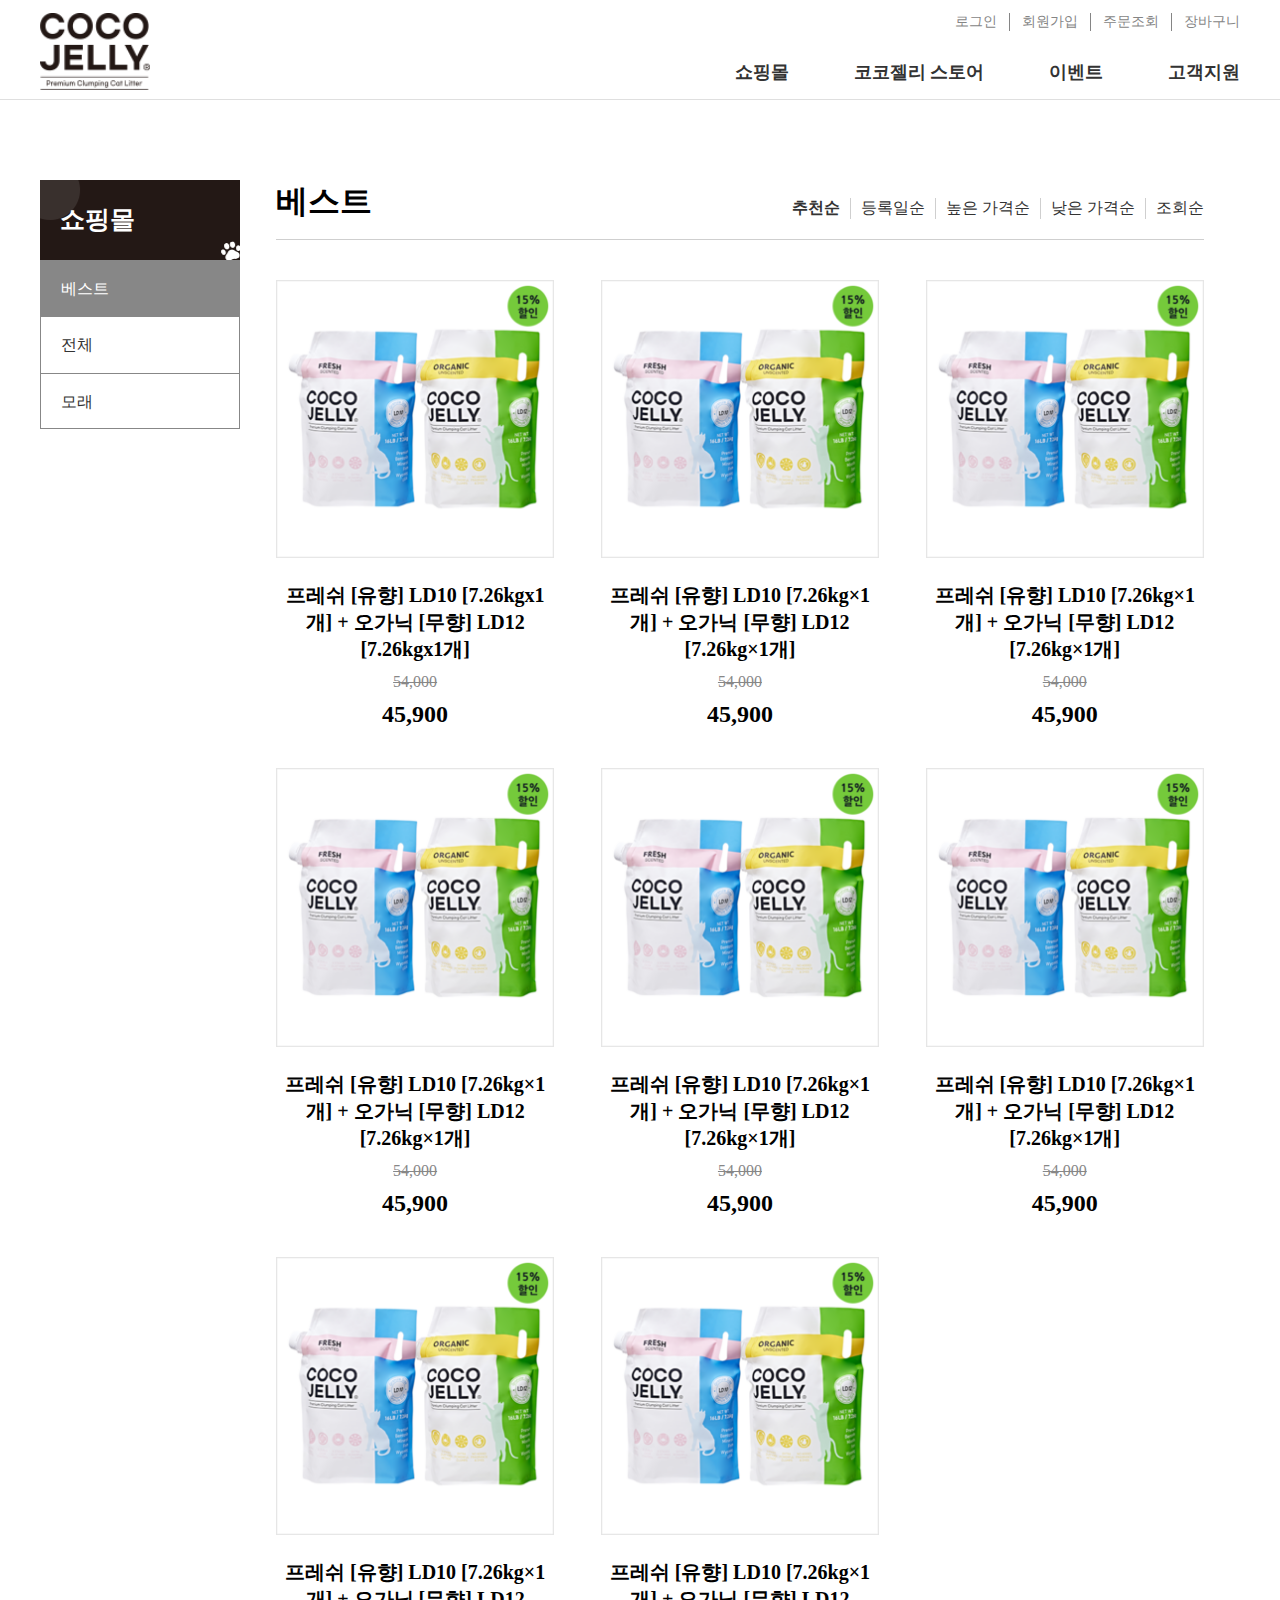
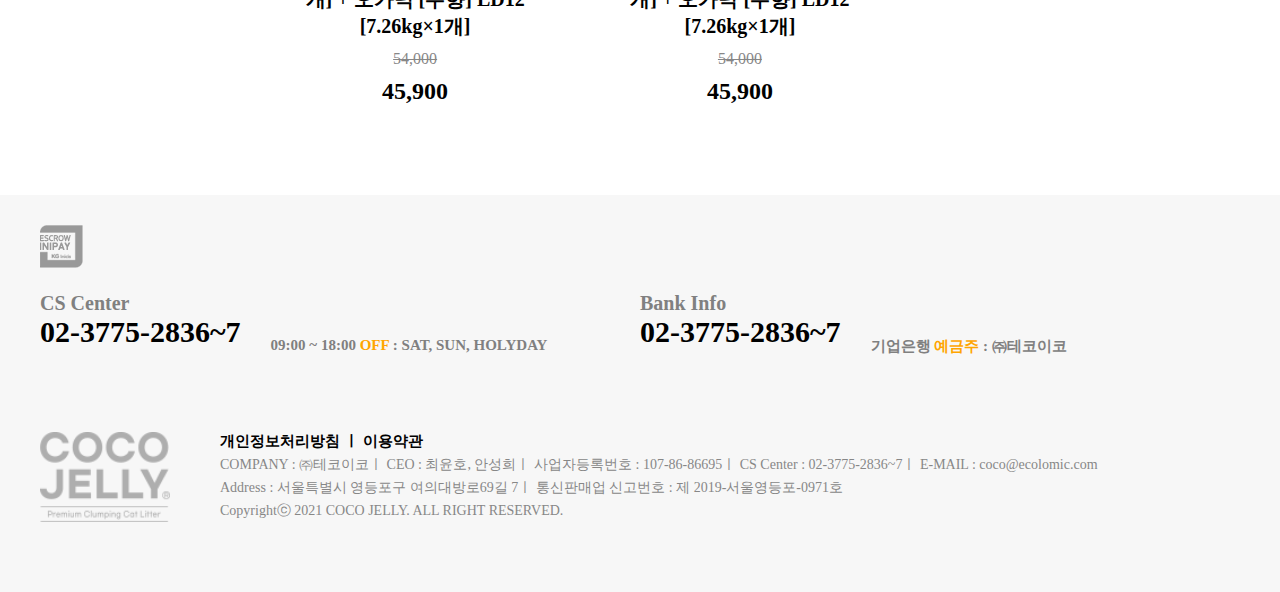
==== commit ad1c4f3e: "03-28.03" ====
--- a/sub1.html
+++ b/sub1.html
@@ -201,9 +201,7 @@
                 <div class="bast_title">
                     <h2>베스트</h2>
                     <span>
-                        정렬순
-                        <img src="img/방향/p_slide_prev - 복사본.png" alt="">
-                    </span>
+                        정렬순<img src="img/방향/p_slide_prev-복사본.png" alt="방향"></span>
                     <ul>
                         <li><a href="#" class="on">추천순</a></li>
                         <li><a href="#">등록일순</a></li>
@@ -232,151 +230,151 @@
                                 
                             </div>
                             <div class="product_text">
-                                <span class="product_title">
-                                    <h5>
-                                        프레쉬 [유향] LD10 [7.26kg×1개] + 오가닉 [무향] LD12 [7.26kg×1개]
-                                    </h5>
-                                </span>
-                                <span class="listprice">54,000</span>
-                                <span class="discountprice">45,900</span>
-                            </div>
-                        </li>
-                        <li>
-                            <div class="product_photo">
-                                <a href="#">
-                                    <img src="img/sub1/product/d5ae1875093b0bee1b6109200a442412_water__c0_w280_h280.png" alt="">
-                                    <div class="product_border">
-                                        <img src="img/sub1/icon_like.png" alt="장바구니 담기">
-                                    </div>
-                                </a>
-                                
-                            </div>
-                            <div class="product_text">
-                                <span class="product_title">
-                                    <h5>
-                                        프레쉬 [유향] LD10 [7.26kg×1개] + 오가닉 [무향] LD12 [7.26kg×1개]
-                                    </h5>
-                                </span>
-                                <span class="listprice">54,000</span>
-                                <span class="discountprice">45,900</span>
-                            </div>
-                        </li>
-                        <li>
-                            <div class="product_photo">
-                                <a href="#">
-                                    <img src="img/sub1/product/d5ae1875093b0bee1b6109200a442412_water__c0_w280_h280.png" alt="">
-                                    <div class="product_border">
-                                        <img src="img/sub1/icon_like.png" alt="장바구니 담기">
-                                    </div>
-                                </a>
-                                
-                            </div>
-                            <div class="product_text">
-                                <span class="product_title">
-                                    <h5>
-                                        프레쉬 [유향] LD10 [7.26kg×1개] + 오가닉 [무향] LD12 [7.26kg×1개]
-                                    </h5>
-                                </span>
-                                <span class="listprice">54,000</span>
-                                <span class="discountprice">45,900</span>
-                            </div>
-                        </li>
-                        <li>
-                            <div class="product_photo">
-                                <a href="#">
-                                    <img src="img/sub1/product/d5ae1875093b0bee1b6109200a442412_water__c0_w280_h280.png" alt="">
-                                    <div class="product_border">
-                                        <img src="img/sub1/icon_like.png" alt="장바구니 담기">
-                                    </div>
-                                </a>
-                                
-                            </div>
-                            <div class="product_text">
-                                <span class="product_title">
-                                    <h5>
-                                        프레쉬 [유향] LD10 [7.26kg×1개] + 오가닉 [무향] LD12 [7.26kg×1개]
-                                    </h5>
-                                </span>
-                                <span class="listprice">54,000</span>
-                                <span class="discountprice">45,900</span>
-                            </div>
-                        </li>
-                        <li>
-                            <div class="product_photo">
-                                <a href="#">
-                                    <img src="img/sub1/product/d5ae1875093b0bee1b6109200a442412_water__c0_w280_h280.png" alt="">
-                                    <div class="product_border">
-                                        <img src="img/sub1/icon_like.png" alt="장바구니 담기">
-                                    </div>
-                                </a>
-                                
-                            </div>
-                            <div class="product_text">
-                                <span class="product_title">
-                                    <h5>
-                                        프레쉬 [유향] LD10 [7.26kg×1개] + 오가닉 [무향] LD12 [7.26kg×1개]
-                                    </h5>
-                                </span>
-                                <span class="listprice">54,000</span>
-                                <span class="discountprice">45,900</span>
-                            </div>
-                        </li>
-                        <li>
-                            <div class="product_photo">
-                                <a href="#">
-                                    <img src="img/sub1/product/d5ae1875093b0bee1b6109200a442412_water__c0_w280_h280.png" alt="">
-                                    <div class="product_border">
-                                        <img src="img/sub1/icon_like.png" alt="장바구니 담기">
-                                    </div>
-                                </a>
-                                
-                            </div>
-                            <div class="product_text">
-                                <span class="product_title">
-                                    <h5>
-                                        프레쉬 [유향] LD10 [7.26kg×1개] + 오가닉 [무향] LD12 [7.26kg×1개]
-                                    </h5>
-                                </span>
-                                <span class="listprice">54,000</span>
-                                <span class="discountprice">45,900</span>
-                            </div>
-                        </li>
-                        <li>
-                            <div class="product_photo">
-                                <a href="#">
-                                    <img src="img/sub1/product/d5ae1875093b0bee1b6109200a442412_water__c0_w280_h280.png" alt="">
-                                    <div class="product_border">
-                                        <img src="img/sub1/icon_like.png" alt="장바구니 담기">
-                                    </div>
-                                </a>
-                                
-                            </div>
-                            <div class="product_text">
-                                <span class="product_title">
-                                    <h5>
-                                        프레쉬 [유향] LD10 [7.26kg×1개] + 오가닉 [무향] LD12 [7.26kg×1개]
-                                    </h5>
-                                </span>
-                                <span class="listprice">54,000</span>
-                                <span class="discountprice">45,900</span>
-                            </div>
-                        </li>
-                        <li>
-                            <div class="product_photo">
-                                <a href="#">
-                                    <img src="img/sub1/product/d5ae1875093b0bee1b6109200a442412_water__c0_w280_h280.png" alt="">
-                                    <div class="product_border">
-                                        <img src="img/sub1/icon_like.png" alt="장바구니 담기">
-                                    </div>
-                                </a>
-                                
-                            </div>
-                            <div class="product_text">
-                                <span class="product_title">
-                                    <h5>
-                                        프레쉬 [유향] LD10 [7.26kg×1개] + 오가닉 [무향] LD12 [7.26kg×1개]
-                                    </h5>
-                                </span>
+                                <div class="product_title">
+                                    <h5>
+                                        프레쉬 [유향] LD10 [7.26kgx1개] + 오가닉 [무향] LD12 [7.26kgx1개]
+                                    </h5>
+                                </div>
+                                <span class="listprice">54,000</span>
+                                <span class="discountprice">45,900</span>
+                            </div>
+                        </li>
+                        <li>
+                            <div class="product_photo">
+                                <a href="#">
+                                    <img src="img/sub1/product/d5ae1875093b0bee1b6109200a442412_water__c0_w280_h280.png" alt="">
+                                    <div class="product_border">
+                                        <img src="img/sub1/icon_like.png" alt="장바구니 담기">
+                                    </div>
+                                </a>
+                                
+                            </div>
+                            <div class="product_text">
+                                <div class="product_title">
+                                    <h5>
+                                        프레쉬 [유향] LD10 [7.26kg×1개] + 오가닉 [무향] LD12 [7.26kg×1개]
+                                    </h5>
+                                </div>
+                                <span class="listprice">54,000</span>
+                                <span class="discountprice">45,900</span>
+                            </div>
+                        </li>
+                        <li>
+                            <div class="product_photo">
+                                <a href="#">
+                                    <img src="img/sub1/product/d5ae1875093b0bee1b6109200a442412_water__c0_w280_h280.png" alt="">
+                                    <div class="product_border">
+                                        <img src="img/sub1/icon_like.png" alt="장바구니 담기">
+                                    </div>
+                                </a>
+                                
+                            </div>
+                            <div class="product_text">
+                                <div class="product_title">
+                                    <h5>
+                                        프레쉬 [유향] LD10 [7.26kg×1개] + 오가닉 [무향] LD12 [7.26kg×1개]
+                                    </h5>
+                                </div>
+                                <span class="listprice">54,000</span>
+                                <span class="discountprice">45,900</span>
+                            </div>
+                        </li>
+                        <li>
+                            <div class="product_photo">
+                                <a href="#">
+                                    <img src="img/sub1/product/d5ae1875093b0bee1b6109200a442412_water__c0_w280_h280.png" alt="">
+                                    <div class="product_border">
+                                        <img src="img/sub1/icon_like.png" alt="장바구니 담기">
+                                    </div>
+                                </a>
+                                
+                            </div>
+                            <div class="product_text">
+                                <div class="product_title">
+                                    <h5>
+                                        프레쉬 [유향] LD10 [7.26kg×1개] + 오가닉 [무향] LD12 [7.26kg×1개]
+                                    </h5>
+                                </div>
+                                <span class="listprice">54,000</span>
+                                <span class="discountprice">45,900</span>
+                            </div>
+                        </li>
+                        <li>
+                            <div class="product_photo">
+                                <a href="#">
+                                    <img src="img/sub1/product/d5ae1875093b0bee1b6109200a442412_water__c0_w280_h280.png" alt="">
+                                    <div class="product_border">
+                                        <img src="img/sub1/icon_like.png" alt="장바구니 담기">
+                                    </div>
+                                </a>
+                                
+                            </div>
+                            <div class="product_text">
+                                <div class="product_title">
+                                    <h5>
+                                        프레쉬 [유향] LD10 [7.26kg×1개] + 오가닉 [무향] LD12 [7.26kg×1개]
+                                    </h5>
+                                </div>
+                                <span class="listprice">54,000</span>
+                                <span class="discountprice">45,900</span>
+                            </div>
+                        </li>
+                        <li>
+                            <div class="product_photo">
+                                <a href="#">
+                                    <img src="img/sub1/product/d5ae1875093b0bee1b6109200a442412_water__c0_w280_h280.png" alt="">
+                                    <div class="product_border">
+                                        <img src="img/sub1/icon_like.png" alt="장바구니 담기">
+                                    </div>
+                                </a>
+                                
+                            </div>
+                            <div class="product_text">
+                                <div class="product_title">
+                                    <h5>
+                                        프레쉬 [유향] LD10 [7.26kg×1개] + 오가닉 [무향] LD12 [7.26kg×1개]
+                                    </h5>
+                                </div>
+                                <span class="listprice">54,000</span>
+                                <span class="discountprice">45,900</span>
+                            </div>
+                        </li>
+                        <li>
+                            <div class="product_photo">
+                                <a href="#">
+                                    <img src="img/sub1/product/d5ae1875093b0bee1b6109200a442412_water__c0_w280_h280.png" alt="">
+                                    <div class="product_border">
+                                        <img src="img/sub1/icon_like.png" alt="장바구니 담기">
+                                    </div>
+                                </a>
+                                
+                            </div>
+                            <div class="product_text">
+                                <div class="product_title">
+                                    <h5>
+                                        프레쉬 [유향] LD10 [7.26kg×1개] + 오가닉 [무향] LD12 [7.26kg×1개]
+                                    </h5>
+                                </div>
+                                <span class="listprice">54,000</span>
+                                <span class="discountprice">45,900</span>
+                            </div>
+                        </li>
+                        <li>
+                            <div class="product_photo">
+                                <a href="#">
+                                    <img src="img/sub1/product/d5ae1875093b0bee1b6109200a442412_water__c0_w280_h280.png" alt="">
+                                    <div class="product_border">
+                                        <img src="img/sub1/icon_like.png" alt="장바구니 담기">
+                                    </div>
+                                </a>
+                                
+                            </div>
+                            <div class="product_text">
+                                <div class="product_title">
+                                    <h5>
+                                        프레쉬 [유향] LD10 [7.26kg×1개] + 오가닉 [무향] LD12 [7.26kg×1개]
+                                    </h5>
+                                </div>
                                 <span class="listprice">54,000</span>
                                 <span class="discountprice">45,900</span>
                             </div>
--- a/css/sub1.css
+++ b/css/sub1.css
@@ -24,7 +24,7 @@
     .bast_title span{width: 25vw;line-height: 7vw;margin: 5.208vw 0;border:2px solid #cfcfcf;
     display: inline-block;font-size: 2vw;text-align: center;cursor: pointer; color: #878787;}
     .bast_title span img{width: 2.5vw;margin-left: 8vw;}
-    .bast_title ul{display: flex;flex-direction: column; position: absolute;right: 0;top: 125px;
+    .bast_title ul{display: flex;flex-direction: column; position: absolute;right: 0;top: 12.5vw;
     width: 25vw;z-index: 5;background-color: white;display: none;}
     .bast_title ul li{padding: 0 10px;font-size: 2.3vw;border: solid 2px #cfcfcf;border-style: none solid solid solid;
     text-align: center;line-height: 5vw;}
@@ -76,7 +76,7 @@
 .bast_title span{width: 25vw;line-height: 7vw;margin: 5.208vw 0;border:2px solid #cfcfcf;
 display: inline-block;font-size: 2vw;text-align: center;cursor: pointer; color: #878787;}
 .bast_title span img{width: 2.5vw;margin-left: 8vw;}
-.bast_title ul{display: flex;flex-direction: column; position: absolute;right: 0;top: 125px;
+.bast_title ul{display: flex;flex-direction: column; position: absolute;right: 0;top: 12vw;
 width: 25vw;z-index: 5;background-color: white;display: none;}
 .bast_title ul li{padding: 0 10px;font-size: 2.3vw;border: solid 2px #cfcfcf;border-style: none solid solid solid;
 text-align: center;line-height: 5vw;}
@@ -128,7 +128,7 @@
 .bast_title span{width: 25vw;line-height: 7vw;margin: 5.208vw 0;border:2px solid #cfcfcf;
 display: inline-block;font-size: 20px;text-align: center;cursor: pointer; color: #878787;}
 .bast_title span img{width: 25px;margin-left: 8vw;}
-.bast_title ul{display: flex;flex-direction: column; position: absolute;right: 0;top: 125px;
+.bast_title ul{display: flex;flex-direction: column; position: absolute;right: 0;top:12vw;
 width: 25vw;z-index: 5;background-color: white;display: none;}
 .bast_title ul li{padding: 0 10px;font-size: 2.3vw;border: solid 2px #cfcfcf;border-style: none solid solid solid;
 text-align: center;line-height: 5vw;}
--- a/css/common.css
+++ b/css/common.css
@@ -1,5 +1,6 @@
 
 @media(max-width:770px){
+    .not_scroll{position: fixed;}
     header{width: 100%;height: 50px;border-bottom: solid 1px #dfdfdf;}
     .header_Outside{width: 100%;height: 100%; display: flex;flex-direction: row;margin: 0 auto;
     justify-content: space-between;padding: 0 20px;}
@@ -19,8 +20,8 @@
     .main_nav .cart img{height: 25px;}
     .main_nav .Mobile_nav{height: 20px;cursor: pointer;}
      /* 모바일 nav */
-     .Mobile_subnav{position: absolute;right: 0;top: 0;z-index: 3;background-color: #f8f8f8;
-    width: 83%;padding: 20px 0;height: auto;color: #444;font-weight: 600;}
+     .Mobile_subnav{position: fixed;right: 0;top: 0;z-index: 3;background-color: #f8f8f8;
+    width: 83%;padding: 20px 0;height: auto;color: #444;font-weight: 600;overflow-x: scroll;}
     .Mobile_subnav_header{display: flex;flex-direction: row;justify-content: space-between;
     padding: 5px 17px;}
     .Mobile_subnav_header p{font-size: 13px;}
@@ -39,7 +40,7 @@
     .Mobile_menu ul{width: 100%;height:auto;}
     .Mobile_menu ul ul li{width: 100%;height: 55px;line-height: 55px;background-color: #333;}
     .Mobile_menu ul ul a{display: block;width: 100%;height: 100%;color: white;padding-left: 30px;font-size: 14px;}
-    .Mobile_subnav_bg{position: absolute;top: 0;width: 100%;height: 100%;background-color: #333;
+    .Mobile_subnav_bg{position:fixed;top: 0;width: 100%;height: 100%;background-color: #333;
         opacity: 0.8;z-index: 1;}
 
     .Mobile_subnav{display: none;}
